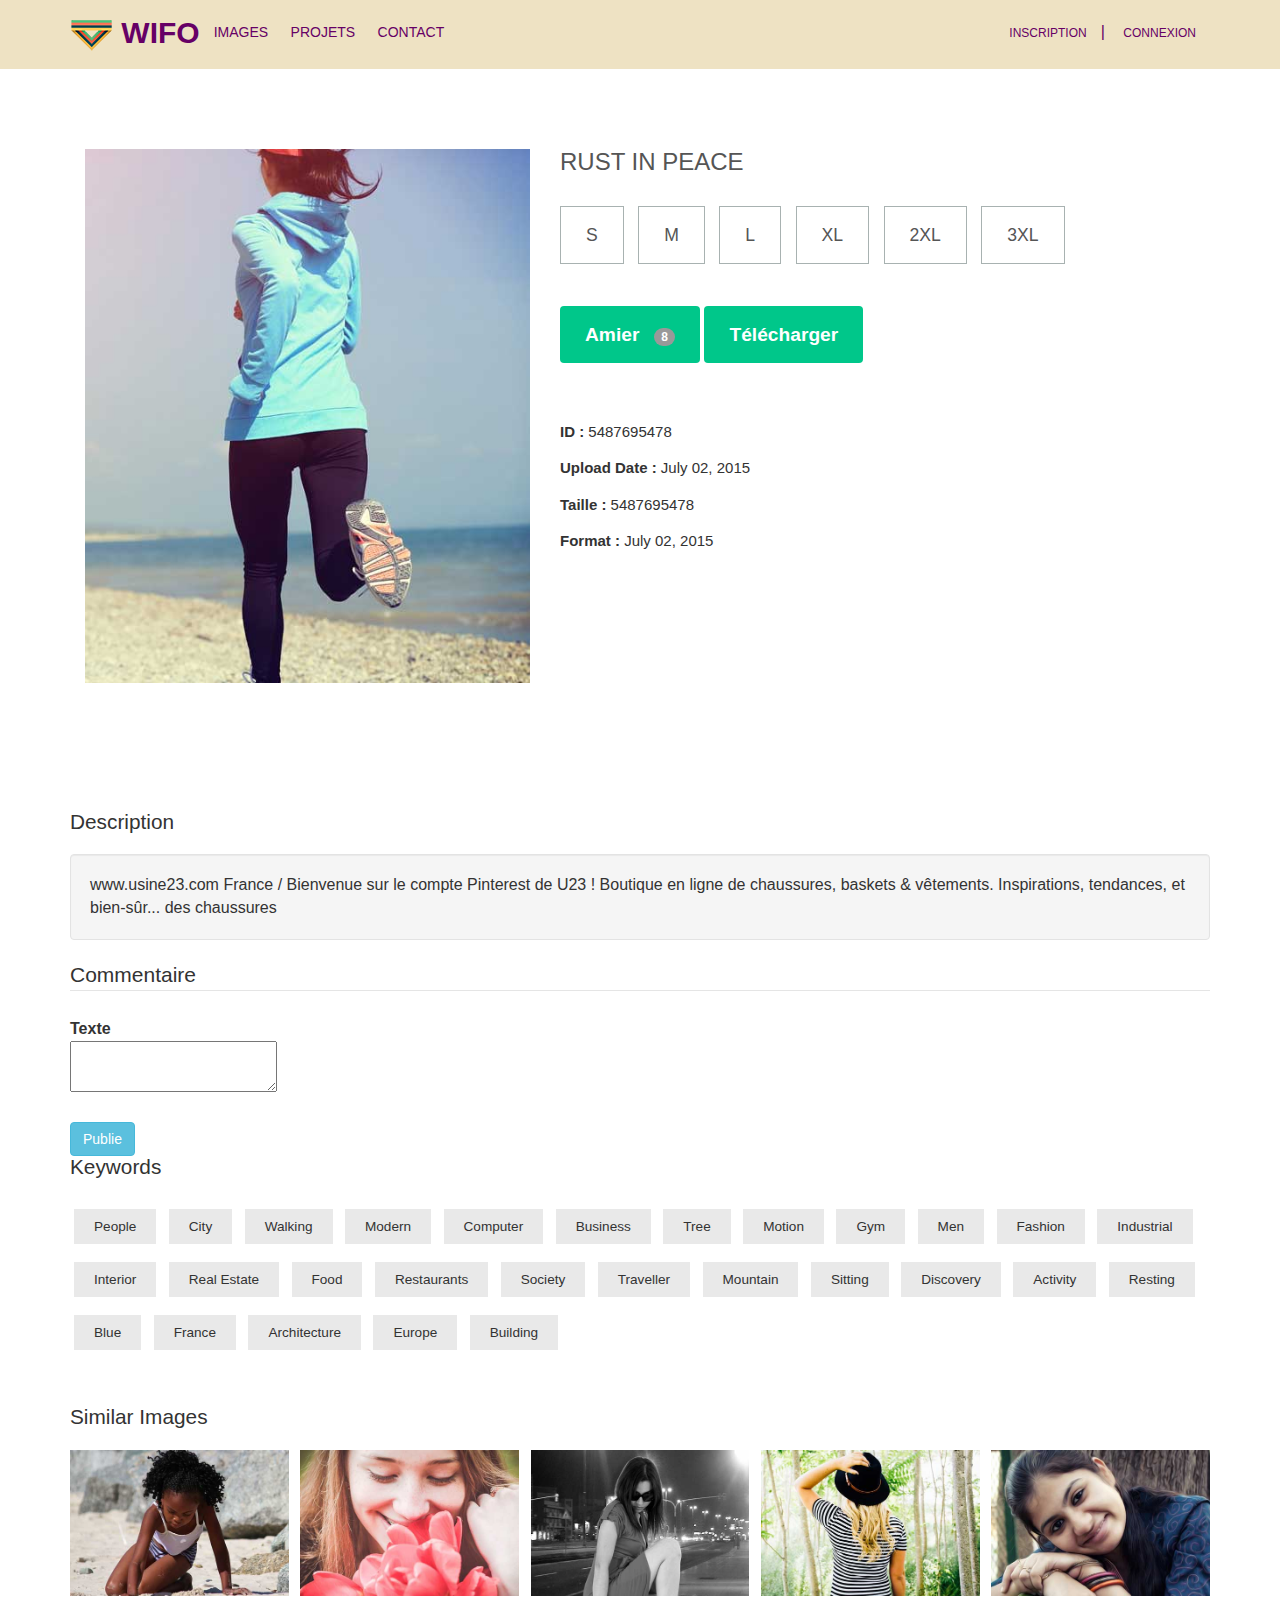
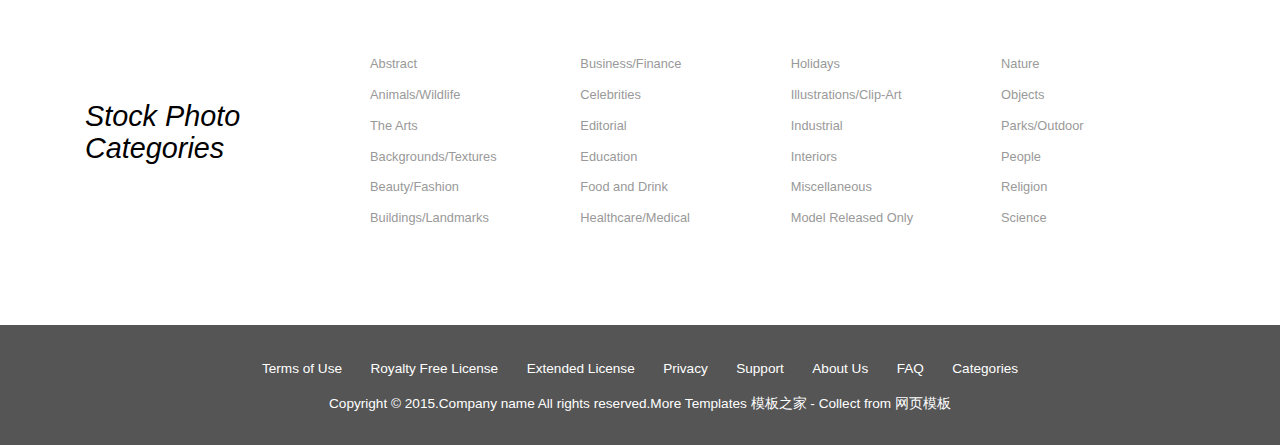
==== single.html @ 5ae01d7c "www" ====
<!DOCTYPE HTML>
<html>
<head>
<title>Single</title>
<meta name="viewport" content="width=device-width, initial-scale=1">
<meta http-equiv="Content-Type" content="text/html; charset=utf-8" />
<meta name="keywords" content="Photo-Hub Responsive web template, Bootstrap Web Templates, Flat Web Templates, Andriod Compatible web template,
Smartphone Compatible web template, free webdesigns for Nokia, Samsung, LG, SonyErricsson, Motorola web design" />
<script type="application/x-javascript"> addEventListener("load", function() { setTimeout(hideURLbar, 0); }, false); function hideURLbar(){ window.scrollTo(0,1); } </script>
<link href="css/bootstrap.css" rel='stylesheet' type='text/css' />
<!-- jQuery (necessary for Bootstrap's JavaScript plugins) -->
<!-- Custom Theme files -->
<link href="css/style.css" rel='stylesheet' type='text/css' />
<!-- Custom Theme files -->
<!--webfont-->

<script type="text/javascript" src="js/jquery-1.11.1.min.js"></script>
<script src="js/menu_jquery.js"></script>
</head>
<body>
	<div class="header">
			<div class="container">
				 <div class="logo">
			<h1><img src="images/logo-01.png"/><a href="index.html">	WIFO</a></h1>
		 </div>

		 <div class="top_left">
			 <ul>
			<li><a href="register.html">Images</a></li>
						<li><a href="register.html">Projets</a></li>
									<li><a href="register.html">Contact</a></li>
		 </div>
		 <div class="top_right">
			 <ul>
			<li><a href="register.html">Inscription</a></li>|
			<li class="login" >
				 <div id="loginContainer"><a href="#" id="loginButton"><span>Connexion</span></a>
						<div id="loginBox">
							<form id="loginForm">
											<fieldset id="body">
												<fieldset>
																<label for="email">Email Address</label>
																<input type="text" name="email" id="email">
													</fieldset>
													<fieldset>
																	<label for="password">Password</label>
																	<input type="password" name="password" id="password">
													 </fieldset>
													<input type="submit" id="login" value="Sign in">
												<label for="checkbox"><input type="checkbox" id="checkbox"> <i>Remember me</i></label>
										</fieldset>
											 <span><a href="#">Forgot your password?</a></span>
							 </form>
								</div>
						</div>
				</li>
			 </ul>
			 </div>
		 <div class="clearfix"></div>
		</div>
	</div>
	<div class="single">
		<div class="container">
		   <div class="single_box1">
			 <div class="col-sm-5 single_left">
				<img src="images/single.jpg" class="img-responsive" alt=""/>
			 </div>
			 <div class="col-sm-7 col_6">
				<ul class="size">
					<h3>rust in peace</h3>

					<li><a href="#">S</a></li>
					<li><a href="#">M</a></li>
					<li><a href="#">L</a></li>
					<li><a href="#">XL</a></li>
					<li><a href="#">2XL</a></li>
					<li><a href="#">3XL</a></li>
				</ul>
				<a class="btn_3" href="price.html">Amier &ensp;<span class="badge badge-info">8</span></a>
				<a class="btn_3" href="price.html">Télécharger</a>
				<p class="movie_option"><strong>ID : </strong>5487695478</p>
				<p class="movie_option"><strong>Upload Date : </strong>July 02, 2015</p>
				<p class="movie_option"><strong>Taille : </strong>5487695478</p>
				<p class="movie_option"><strong>Format : </strong>July 02, 2015</p>
			</div>
			<div class="clearfix"> </div>
		  </div>
			<div class="tags">
				<h4 class="tag_head">Description</h4>
<div class="well">
				<div class="clearfix"> www.usine23.com France / Bienvenue sur le compte Pinterest de U23 ! Boutique en ligne de chaussures, baskets & vêtements. Inspirations, tendances, et bien-sûr... des chaussures </div>
			 </ul>
		 </div>
			</div>



			<form class="form-horizontal">
	     <fieldset>
	       <div id="legend" class="">
	         <legend class="">Commentaire</legend>
	       </div>
	     <div class="control-group">

	           <!-- Textarea -->
	           <label class="control-label">Texte</label>
	           <div class="controls">
	             <div class="textarea">
	                   <textarea type="" class=""> </textarea>
	             </div>
	           </div>
	         </div>
	     <div class="control-group">
	           <label class="control-label"></label>

	           <!-- Button -->
	           <div class="controls">
	             <button class="btn btn-info">Publie</button>
	           </div>
	         </div>

	     </fieldset>
	   </form>






		   <h4 class="tag_head">Keywords</h4>
	         <ul class="tags_links">
				<li><a href="#">People</a></li>
				<li><a href="#">City</a></li>
				<li><a href="#">Walking</a></li>
				<li><a href="#">Modern</a></li>
				<li><a href="#">Computer</a></li>
				<li><a href="#">Business</a></li>
				<li><a href="#">Tree</a></li>
				<li><a href="#">Motion</a></li>
				<li><a href="#">Gym</a></li>
				<li><a href="#">Men</a></li>
				<li><a href="#">Fashion</a></li>
				<li><a href="#">Industrial</a></li>
				<li><a href="#">Interior</a></li>
				<li><a href="#">Real Estate</a></li>
				<li><a href="#">Food</a></li>
		        <li><a href="#">Restaurants</a></li>
				<li><a href="#">Society</a></li>
				<li><a href="#">Traveller</a></li>
				<li><a href="#">Mountain</a></li>
				<li><a href="#">Sitting</a></li>
				<li><a href="#">Discovery</a></li>
				<li><a href="#">Activity</a></li>
				<li><a href="#">Resting</a></li>
				<li><a href="#">Blue</a></li>
				<li><a href="#">France</a></li>
				<li><a href="#">Architecture</a></li>
				<li><a href="#">Europe</a></li>
				<li><a href="#">Building</a></li>
			 </ul>
			<div class="tags">
	    	<h4 class="tag_head">Similar Images</h4>
	         <ul class="tags_images">
				<li><a href="#"><img src="images/pic40.jpg" class="img-responsive" alt=""/></a></li>
				<li><a href="#"><img src="images/pic41.jpg" class="img-responsive" alt=""/></a></li>
				<li><a href="#"><img src="images/pic42.jpg" class="img-responsive" alt=""/></a></li>
				<li><a href="#"><img src="images/pic43.jpg" class="img-responsive" alt=""/></a></li>
				<li class="last"><a href="#"><img src="images/pic39.jpg" class="img-responsive" alt=""/></a></li>
				<div class="clearfix"> </div>
			 </ul>
			</div>
	    </div>
	</div>
	<div class="grid_2">
		<div class="container">
			<div class="col-md-3 col_2">
				<h3>Stock Photo<br>Categories</h3>
			</div>
			<div class="col-md-9 col_5">
				<div class="col_1_of_5 span_1_of_5">
					<ul class="list1">
					    <li><a href="stock.html">Abstract</a></li>
			            <li><a href="stock.html">Animals/Wildlife</a></li>
			            <li><a href="stock.html">The Arts</a></li>
			            <li><a href="stock.html">Backgrounds/Textures</a></li>
			            <li><a href="stock.html">Beauty/Fashion</a></li>
			            <li><a href="stock.html">Buildings/Landmarks</a></li>
		            </ul>
				</div>
				<div class="col_1_of_5 span_1_of_5">
					<ul class="list1">
					    <li><a href="stock.html">Business/Finance</a></li>
			            <li><a href="stock.html">Celebrities</a></li>
			            <li><a href="stock.html">Editorial</a></li>
			            <li><a href="stock.html">Education</a></li>
			            <li><a href="stock.html">Food and Drink</a></li>
			            <li><a href="stock.html">Healthcare/Medical</a></li>
		            </ul>
				</div>
				<div class="col_1_of_5 span_1_of_5">
					<ul class="list1">
					    <li><a href="stock.html">Holidays</a></li>
			            <li><a href="stock.html">Illustrations/Clip-Art</a></li>
			            <li><a href="stock.html">Industrial</a></li>
			            <li><a href="stock.html">Interiors</a></li>
			            <li><a href="stock.html">Miscellaneous</a></li>
			            <li><a href="stock.html">Model Released Only</a></li>
		            </ul>
				</div>
				<div class="col_1_of_5 span_1_of_5">
					<ul class="list1">
					    <li><a href="stock.html">Nature</a></li>
			            <li><a href="stock.html">Objects</a></li>
			            <li><a href="stock.html">Parks/Outdoor</a></li>
			            <li><a href="stock.html">People</a></li>
			            <li><a href="stock.html">Religion</a></li>
			            <li><a href="stock.html">Science</a></li>
		            </ul>
				</div>
				<div class="clearfix"></div>
			</div>
			<div class="clearfix"> </div>
		</div>
	</div>
	<div class="grid_3">
	  <div class="container">
	  	 <ul id="footer-links">
			<li><a href="#">Terms of Use</a></li>
			<li><a href="#">Royalty Free License</a></li>
			<li><a href="#">Extended License</a></li>
			<li><a href="#">Privacy</a></li>
			<li><a href="support.html">Support</a></li>
			<li><a href="about.html">About Us</a></li>
			<li><a href="faq.html">FAQ</a></li>
			<li><a href="#">Categories</a></li>
         </ul>
         <p>Copyright &copy; 2015.Company name All rights reserved.More Templates <a href="http://www.cssmoban.com/" target="_blank" title="模板之家">模板之家</a> - Collect from <a href="http://www.cssmoban.com/" title="网页模板" target="_blank">网页模板</a></p>
	  </div>
	</div>
</body>
</html>
---- css/style.css ----
h4, h5, h6,
h1, h2, h3 {margin-top: 0;}
ul, ol {margin: 0;}
p {margin: 0;}
html, body{
   font-family: 'Open Sans', sans-serif;
   font-size: 100%;
   background:#fff;
}
body a{
	transition: 0.5s all;
	-webkit-transition: 0.5s all;
	-o-transition: 0.5s all;
	-ms-transition: 0.5s all;
	-moz-transition: 0.5s all;
}
.header{
	background:#EEE2c3;
	padding:1em 0;
}
.logo{
	float: left;
}
.logo a{
	text-decoration:none;
}
.logo h1{
    font-size: 30px;
    font-weight: bold;
    text-transform: uppercase;
    margin-bottom: 0;
    font-family: 'Quicksand', sans-serif;
}
.logo h1 a{
	color:#660066;
}

.top_left{
	float:left;;
	color: #660066;
	margin-top:5px;
}
.top_left ul{
	padding:0;
	list-style:none;
}
.top_left ul li{
	display: inline-block;
	margin-left: 10px;
}
.top_left ul li:last-child{
	margin-right: 0;
}
.top_left ul li a{
	text-align:center;
	padding: 0px 4px;
	text-transform:uppercase;
	font-size:14px;
	display:block;
	color:#660066;
	-webkit-transition: all 0.3s ease-in-out;
	-moz-transition: all 0.3s ease-in-out;
	-o-transition: all 0.3s ease-in-out;
	transition: all 0.3s ease-in-out;
}
.top_left ul li a:hover{
	color:#ffcc33;
	text-decoration: none;
}

.top_right{
	float:right;
	color: #660066;
	margin-top:5px;
}
.top_right ul{
	padding:0;
	list-style:none;
}
.top_right ul li{
	display: inline-block;
	margin-right: 10px;
}
.top_right ul li:last-child{
	margin-right: 0;
}
.top_right ul li a{
	text-align:center;
	padding: 0px 4px;
	text-transform:uppercase;
	font-size:12px;
	display:block;
	color:#660066;
	-webkit-transition: all 0.3s ease-in-out;
	-moz-transition: all 0.3s ease-in-out;
	-o-transition: all 0.3s ease-in-out;
	transition: all 0.3s ease-in-out;
}
.top_right ul li a:hover{
	color:#ffcc33;
	text-decoration: none;
}
.copyrights{
	text-indent:-9999px;
	height:0;
	line-height:0;
	font-size:0;
	overflow:hidden;
}
/********** Login *************/
#loginContainer {
    position:relative;
}
#loginContainer a span{
  display:block;
  padding:4px 10px;
}
/* Login Button */
#loginButton {
    display:inline-block;
    position:relative;
    z-index:30;
    cursor:pointer;
}
/* Login Box */
#loginBox {
    position:absolute;
	top: 44px;
	right: 0px;
    display:none;
    z-index:29;
}
#loginForm:after {
	content: '';
	position: absolute;
	right: 25px;
	top: -10px;
	border-left:10px solid rgba(0, 0, 0, 0);
	border-right:10px solid rgba(0, 0, 0, 0);
	border-bottom: 10px solid #f0f0f0;
}
/* Login Form */
#loginForm {
   width: 300px;
	background: #fff;
	border: 1px solid #d6d6d6;
}
#loginForm fieldset {
    margin:0 0 15px 0;
    display:block;
    border:0;
    padding:0;
}
fieldset#body {
    border-radius:3px;
    -webkit-border-radius:3px;
    -moz-border-radius:3px;
    -o-border-radius:3px;
    padding:15px 15px;
    margin:0;
}
#loginForm #checkbox {
    width:auto;
    margin:3px 6px 0 0;
    float:left;
    padding:0;
    border:0;
    *margin:-3px 9px 0 0; /* IE7 Fix */
}
#body label {
    color:#000;
    margin:10px 0 0 0;
    display:block;
    float:left;
    font-size: 12px;
  font-weight: 300;
}
#loginForm #body fieldset label{
    display:block;
    float:none;
    margin:0 0 6px 0;
}
#body label i{
	color:#000;
	font-size:1em;
	font-style:normal;
}
/* Default Input */
#loginForm input {
    width:92%;
    border:1px solid #DADADA;
	color: #222;
	background:#FFF;
    padding:6px;
	font-size: 0.8125em;
    -webkit-apperance:none;
    font-family: 'Open Sans', sans-serif;
}
/* Sign In Button */
#loginForm #login {
	font-family: 'Open Sans', sans-serif;
	width: auto;
	float: left;
	background:#660066;
	color:#fff;
	font-size: 0.8725em;
	padding: 8px 20px;
	border: none;
	margin: 0 12px 0 0;
	cursor: pointer;
	transition: all .5s;
	-webkit-transition: all .5s;
	-moz-transition: all .5s;
	-o-transition: all .5s;
}
#loginForm #login:hover {
	background:#555;
}
/* Forgot your password */
#loginForm span{
    display:block;
    padding:0px 0px 15px 0px;
}
#loginForm span a{
	color:#000;
	font-size:12px;
    font-weight:500;
    background: none;
	border: none;
	box-shadow: none;
}
#loginForm span a:hover{
	text-decoration:underline;
}
input:focus {
    outline:none;
}
.banner{
	background:url(../images/2.jpg)no-repeat center top;
	background-size:cover;
	-webkit-background-size:cover;
	-moz-background-size:cover;
	-o-background-size:cover;
	min-height:600px;
}
.span_1_of_1 {
  padding: 10em 0 0 0;
}
.span_1_of_1 h2 {
  color: #FFF;
  font-size: 2.7em;
  margin-bottom: 2%;
  font-weight:100;
  text-align: center;
  line-height: 1.5em;
  text-transform: uppercase;
}
.search{
	border:5px solid rgba(34, 37, 40, 0.46);
	width:45.02%;
	margin:0 auto;
}
.nav1 {
	background:#555;
    height:50px;
    padding: 0;
}
.nav1 li {
	float: left;
	list-style-type: none;
	position: relative;
}
.nav1 li a {
	font-size: 16px;
	color: white;
	display: block;
	line-height:50px;
	padding: 0 28px;
	text-decoration: none;
	border-left: 1px solid #2e2e2e;
}
.nav1 li a:hover {
	background-color: #2e2e2e;
}
#settings a {
	padding: 18px;
	height: 24px;
	font-size: 10px;
	line-height: 24px;
}
#search_text{
	width: 297px;
	padding: 15px 0 15px 20px;
	font-size: 16px;
    border: 0 none;
	height: 50px;
	margin-right: 0;
	color: white;
	outline: none;
	background:#eee2c3;
	float: left;
	box-sizing: border-box;
	transition: all 0.15s;
	border-radius: 0px;
	-webkit-border-radius: 0px;
	-moz-border-radius: 0px;
	-o-border-radius: 0px;
}
::-webkit-input-placeholder { /* WebKit browsers */
	color: white;
}
:-moz-placeholder { /* Mozilla Firefox 4 to 18 */
	color: white;
}
::-moz-placeholder { /* Mozilla Firefox 19+ */
	color: white;
}
:-ms-input-placeholder { /* Internet Explorer 10+ */
	color: white;
}
#search_text:focus {
	background: rgb(64, 151, 119);
}
#search_button {
	border: 0 none;
	background:#eee2c3 url(../images/search.png) center no-repeat;
	width: 60px;
	float: left;
	padding: 0;
	text-align: center;
	height: 50px;
	cursor: pointer;
	outline:none;
	border-radius: 0px;
	-webkit-border-radius: 0px;
	-moz-border-radius: 0px;
	-o-border-radius: 0px;
}
#options a{
	border-left: 0 none;
}
#options>a {
	background-image: url(../images/triangle.png);
	background-position: 85% center;
	background-repeat: no-repeat;
	padding-right: 42px;
}
.subnav {
	visibility: hidden;
	position: absolute;
	top: 110%;
	right: 0;
	width: 200px;
	height: auto;
	opacity: 0;
	transition: all 0.1s;
	background: #232323;
	padding:0;
	margin:0;
}
.subnav li {
	float: none;
}
.subnav li a {
  border-bottom: 1px solid #2e2e2e;
  font-size: 12px;
  line-height: 35px;
}
#options:hover .subnav {
	visibility: visible;
	top: 100%;
	opacity: 1;
}
.grid_1{
	width:95%;
	margin:0 auto;
}
.col_1{
	padding:5px;
}
.col_1 h4{
  font-size: 2em;
  text-align: center;
  font-style: italic;
  padding:1.5em 0 0 0;
  font-weight:100;
}
.grid_1{
	padding:5em 0;
}
.grid_1 h3{
	color:#000;
	font-weight:100;
	font-size:2em;
	text-align:center;
	margin-bottom:1em;
}
.col_1_of_5:first-child {
  margin-left: 0;
}
.col_1_of_5 {
  display: block;
  float: left;
  margin: 1% 0 1% 3.6%;
}
.span_1_of_5 {
  width:21.9%;
}
ul.list1{
  padding:0;
  margin:0;
  list-style:none;
}
ul.list1 li {
  margin: 0 0 8px 0;
}
ul.list1 li a {
  font-size: 0.8em;
  color: #999;
}
ul.list1 li a:hover{
	text-decoration:none;
	color:#00C78A;
}
.col_2 h3{
  font-size: 1.8em;
  color: #000;
  font-style: italic;
  font-weight: 100;
  padding: 2em 0 0 0;
}
.grid_2 {
  padding-bottom: 5em;
}
.grid_3{
	background:#555;
	padding:2em 0;
	text-align:center;
}
.grid_3 p{
	color:#fff;
	font-size: 0.85em;
	margin:1em 0 0 0;
}
.grid_3 p a{
	color:#fff;
}
ul#footer-links{
	padding:0;
	margin:0;
	list-style:none;
}
ul#footer-links li{
   display:inline-block;
}
ul#footer-links li a{
	color:#fff;
	font-size:0.85em;
	margin: 0 12px;
}
ul#footer-links li a:hover{
	text-decoration:none;
	color:#00C78A;
}
/******** SAP ************/
.sap_tabs{
   padding:30px 15px;
}
.tab_box{
	background:#fd926d;
	padding: 2em;
}
.top1{
	margin-top: 2%;
}
.resp-tabs-list {
	width: 35%;
	list-style: none;
	padding:2em 0;
	margin: 0 auto;
}
.resp-tab-item:first-child{
	border-left:none;
}
.resp-tab-item{
	color:#000;
	font-size:0.85em;
	cursor: pointer;
	display: inline-block;
	margin: 0;
	text-align: center;
	list-style: none;
	float: left;
	width:24.3333%;
	outline: none;
	-webkit-transition: all 0.3s ease-out;
	-moz-transition: all 0.3s ease-out;
	-ms-transition: all 0.3s ease-out;
	-o-transition: all 0.3s ease-out;
	transition: all 0.3s ease-out;
	text-transform: uppercase;
	font-weight: 700;
	padding: 5px 10px;
}
.resp-tab-item:hover {
	text-shadow: none;
}
.resp-tab-active{
    text-shadow: none;
	color:#fff;
	background:#00C78A;
}
.resp-tabs-container {
	padding: 0px;
	background-color: #fff;
	clear: left;
}
h2.resp-accordion {
	cursor: pointer;
	padding: 5px;
	display: none;
}
.resp-tab-content {
	display: none;
}
.resp-content-active, .resp-accordion-active {
   display: block;
}
@media only screen and (max-width:480px) {
	.sap_tabs{
		padding-top:0;
	}
	.resp-tabs-container{
		padding:0px;
	}
ul.resp-tabs-list {
  	display: none;
}
h2.resp-accordion {
  display: block;
  font-size: 0.85em;
  text-transform: uppercase;
  padding: 5px;
}
.resp-vtabs .resp-tab-content {
  	border: 1px solid #C1C1C1;
}
.resp-vtabs .resp-tabs-container {
	border: none;
	float: none;
	width: 100%;
	min-height: initial;
	clear: none;
}
.resp-accordion-closed {
	display: none !important;
}
}
ul.tab_img{
	padding:0;
	list-style:none;
	position: relative;
    padding:1em 0;
}
ul.tab_img li {
	float: left;
	width: 15%;
	margin: 0 2% 2% 0;
}
ul.tab_img li a:hover{
	text-decoration:none;
}
ul.tab_img li.last{
	margin-right:0;
}
.tab_desc{
  padding: 20px 10px;
  list-style: none;
  border: 1px solid #f0f0f0;
}
.tab_desc p, .tab_desc1 p{
  font-size: 0.8125em;
  color: #000;
  margin-bottom: 10px;
  font-weight:600;
  line-height: 1.5em;
}
.tab_desc h4, .tab_desc1 h4{
  font-size: 0.8125em;
  color: #000;
  font-weight: 300;
  margin-bottom: 0;
}
/* radios and checkboxes */
/* start categories */
.stock_left{
	padding:0;
}
.col.col-4 {
  padding: 0 0px 0 20px;
}
.w_sidebar{
   background-color: #f0f0f0;
   padding: 1em 0 2em;
}
.w_nav2{
   padding: 10px 0px 0 20px;
}
.w_nav2 li{
	line-height: 1.5em;
	display: inline-block;
}
.w_nav2 li a{
	display: block;
	padding: 14px;
}
.w_nav2 li a.color1{
	background:	#0AA5E2;
}
.w_nav2 li a.color2{
	background:	#40E0D0;
}
.w_nav2 li a.color3{
	background:	#B03060;
}
.w_nav2 li a.color4{
	background:	#000080;
}
.w_nav2 li a.color5{
	background:	#E60D41;
}
.w_nav2 li a.color6{
	background:	#45BF55;
}
.w_nav2 li a.color7{
	background:	#FF7F00;
}
.w_nav2 li a.color8{
	background:	#8B4513;
}
.w_nav2 li a.color9{
	background:	#FFD700;
}
.w_nav2 li a.color10{
	background:	#9FA8AB;
}
.w_nav2 li a.color11{
	background:	#C0C0C0;
}
.w_nav2 li a.color12{
	background:	#0AA5E2;
}
.w_nav2 li a.color13{
	background:	#FFCBDB;
}
.w_nav2 li a.color14{
	background:	#B87333;
}
.w_nav2 li a.color15{
	background:	#BFB540;
}
.sky-form .label {
	display: block;
	margin-bottom: 6px;
	line-height: 19px;
}
.sky-form.col.col-4 ul {
	padding: 0;
	list-style: none;
}
.sky-form h4{
  margin-top: 10px;
  padding: 20px 20px 10px;
  color: #000;
  text-transform: uppercase;
  margin-bottom: 0;
  font-size: 15px;
}
.sky-form section {
	margin-bottom: 20px;
}
.sky-form .label {
	display: block;
	margin-bottom: 6px;
	line-height: 19px;
}
.sky-form .label.col {
	margin: 0;
	padding-top: 10px;
}
.sky-form .input,
.sky-form .select,
.sky-form .textarea,
.sky-form .radio,
.sky-form .checkbox,
.sky-form .toggle,
.sky-form .button {
	position: relative;
	display: block;
}
/* selects */
.sky-form .select i {
	position: absolute;
	top: 14px;
	right: 14px;
	width: 1px;
	height: 11px;
	background: #fff;
	box-shadow: 0 0 0 12px #fff;
}
.sky-form .select i:after,
.sky-form .select i:before {
	content: '';
	position: absolute;
	right: 0;
	border-right: 4px solid transparent;
	border-left: 4px solid transparent;
}
.sky-form .select i:after {
	bottom: 0;
	border-top: 4px solid #404040;
}
.sky-form .select i:before {
	top: 0;
	border-bottom: 4px solid #404040;
}
.sky-form .select-multiple select {
	height: auto;
}
/* radios and checkboxes */
.sky-form .radio,.sky-form .checkbox {
	outline:none;
	border:none;
	margin-bottom: 4px;
	padding-left: 27px;
	font-size: 13px;
	line-height: 27px;
	color: #555555;
	cursor: pointer;
	text-transform: capitalize;
	font-weight: normal;
	margin-top: 0;
}
.sky-form .radio{
	text-transform: none;
}
.sky-form .radio:last-child,
.sky-form .checkbox:last-child {
	margin-bottom: 0;
}
.sky-form .radio input,
.sky-form .checkbox input {
	position: absolute;
	left: -9999px;
}
.sky-form .radio i,
.sky-form .checkbox i {
	position: absolute;
	top: 5px;
	left: 0;
	display: block;
	width: 17px;
	height: 17px;
	outline: none;
	border-width: 2px;
	border-style: solid;
	background: #fff;
}
.sky-form .radio i {
	border-radius: 50%;
}
.sky-form .radio input + i:after,
.sky-form .checkbox input + i:after {
	position: absolute;
	opacity: 0;
	transition: opacity 0.1s;
	-o-transition: opacity 0.1s;
	-ms-transition: opacity 0.1s;
	-moz-transition: opacity 0.1s;
	-webkit-transition: opacity 0.1s;
}
.sky-form .radio input + i:after {
	content: '';
	top: 4px;
	left: 4px;
	width: 5px;
	height: 5px;
	border-radius: 50%;
}
.sky-form .checkbox input + i:after {
	content: '';
	top: 3px;
	left: 2px;
	width: 10px;
	height: 7px;
	background: url(../images/tick.png) no-repeat;
	text-align: center;
}
.sky-form .radio input:checked + i:after,
.sky-form .checkbox input:checked + i:after {
	opacity: 1;
}
.sky-form .inline-group {
	margin: 0 -30px -4px 0;
}
.sky-form .inline-group:after {
	content: '';
	display: table;
	clear: both;
}
.sky-form .inline-group .radio,
.sky-form .inline-group .checkbox {
	float: left;
	margin-right: 30px;
}
.sky-form .inline-group .radio:last-child,
.sky-form .inline-group .checkbox:last-child {
	margin-bottom: 4px;
}
/* icons */
.sky-form [class^="icon-"] {
  font-family: FontAwesome;
  font-style: normal;
  font-weight: normal;
  -webkit-font-smoothing: antialiased;
}
/* normal state */
.sky-form .input input,
.sky-form .select select,
.sky-form .textarea textarea,
.sky-form .radio i,
.sky-form .checkbox i,
.sky-form .toggle i,
.sky-form .icon-append,
.sky-form .icon-prepend {
	border-color: #e5e5e5;
	transition: border-color 0.3s;
	-o-transition: border-color 0.3s;
	-ms-transition: border-color 0.3s;
	-moz-transition: border-color 0.3s;
	-webkit-transition: border-color 0.3s;
}
.sky-form .toggle i:before {
	background-color: #2da5da;
}
/* hover state */
.sky-form .input:hover input,
.sky-form .select:hover select,
.sky-form .textarea:hover textarea,
.sky-form .radio:hover i,
.sky-form .checkbox:hover i,
.sky-form .toggle:hover i {
	border-color:#00C78A;
}
.sky-form .button:hover {
	opacity: 1;
}
/* focus state */
.sky-form .input input:focus,
.sky-form .select select:focus,
.sky-form .textarea textarea:focus,
.sky-form .radio input:focus + i,
.sky-form .checkbox input:focus + i,
.sky-form .toggle input:focus + i {
	border-color: #2da5da;
}
/* checked state */
.sky-form .radio input + i:after {
	background-color: #2da5da;
}
.sky-form .checkbox input + i:after {
	color: #2da5da;
}
.sky-form .radio input:checked + i,
.sky-form .checkbox input:checked + i,
.sky-form .toggle input:checked + i {
	border-color:#00C78A;
}
/* error state */
.sky-form .state-error input,
.sky-form .state-error select,
.sky-form .state-error textarea,
.sky-form .radio.state-error i,
.sky-form .checkbox.state-error i,
.sky-form .toggle.state-error i {
	background: #fff0f0;
}
/* success state */
.sky-form .state-success input,
.sky-form .state-success select,
.sky-form .state-success textarea,
.sky-form .radio.state-success i,
.sky-form .checkbox.state-success i,
.sky-form .toggle.state-success i {
	background: #f0fff0;
}
/* disabled state */
.sky-form .input.state-disabled input,
.sky-form .select.state-disabled,
.sky-form .textarea.state-disabled,
.sky-form .radio.state-disabled,
.sky-form .checkbox.state-disabled,
.sky-form .toggle.state-disabled,
.sky-form .button.state-disabled {
	cursor: default;
	opacity: 0.5;
}
.sky-form .input.state-disabled:hover input,
.sky-form .select.state-disabled:hover select,
.sky-form .textarea.state-disabled:hover textarea,
.sky-form .radio.state-disabled:hover i,
.sky-form .checkbox.state-disabled:hover i,
.sky-form .toggle.state-disabled:hover i {
	border-color: #e5e5e5;
}
 /*-- single --*/
.single_box1 {
  padding:5em 0;
}
ul.size {
  padding: 0;
  list-style: none;
  margin:0;
}
ul.size h3 {
  color: #555;
  font-size:1.5em;
  text-transform: uppercase;
  margin-bottom: 2em;
}
ul.size li {
  display: inline-block;
  margin: 0 10px 0 0;
}
ul.size li a {
  color: #555;
  font-size: 1.1em;
  border: 1px solid #a8b2b1;
  padding:18px 25px;
}
ul.size li a:hover{
  text-decoration:none;
  border:1px solid #00C78A;
}
.btn_3{
  cursor: pointer;
  border: none;
  outline: none;
  display: inline-block;
  font-size:1.2em;
  padding: 15px 25px;
  background:#00C78A;
  color: #FFF;
  font-weight:700;
  -webkit-transition: all 0.3s ease-in-out;
  -moz-transition: all 0.3s ease-in-out;
  -o-transition: all 0.3s ease-in-out;
  transition: all 0.3s ease-in-out;
  margin:3em 0;
  border-radius:4px;
  -webkit-border-radius:4px;
  -moz-border-radius:4px;
  -o-border-radius:4px;
}
.btn_3:hover{
	background:#555;
	text-decoration:none;
	color:#fff;
}
p.movie_option {
  font-size: 15px;
  margin-bottom: 15px;
}
p.movie_option a {
  color: #555;
}
h4.tag_head {
  color: #333;
  font-weight: 400;
  font-size: 1.3em;
  margin-bottom: 1em;
}
ul.tags_links, ul.tags_images{
  padding: 0;
  list-style: none;
  margin:0;
}
ul.tags_links li {
   display: inline-block;
   margin: 15px 4px;
}
ul.tags_links li a {
  color: #333;
  font-size: 0.85em;
  background: #e9e9e9;
  padding: 10px 20px;
}
ul.tags_links li a:hover{
	text-decoration:none;
    background:#E0E0E0;
}
ul.tags_images li {
  float: left;
  width: 19.2%;
  margin-right: 1%;
}
ul.tags_images li.last{
	margin-right:0;
}
.tags {
  margin: 3em 0 0 0;
}
ul.tags_images {
  margin-bottom: 3em;
}
/*--register--*/
.register{
	padding:5em 0;
}
.register-top-grid h1, .register-bottom-grid h4 {
	color: #000;
    font-size: 1.1em;
    margin-bottom: 1em;
    font-weight: 500;
}
.register-top-grid div, .register-bottom-grid div {
	width: 48%;
	float: left;
	margin: 10px 0;
}
.register-top-grid span, .register-bottom-grid span {
	color:#555;
	font-size: 0.8125em;
	padding-bottom: 0.2em;
	display: block;
}
.register-top-grid input[type="text"], .register-bottom-grid input[type="text"] {
	border: 1px solid #EEE;
	outline-color:#FF5B36;
	width: 96%;
	font-size:0.8125em;
	padding:10px;
}
.checkbox {
	margin-bottom: 4px;
	padding-left: 27px;
	font-size: 1.1em;
	line-height: 27px;
	cursor: pointer;
}
.checkbox {
	position: relative;
	font-size: 0.85em;
	color:#555;
}
.checkbox:last-child {
	margin-bottom: 0;
}
.news-letter {
	color: #555;
	font-weight:600;
	font-size: 0.85em;
	margin-bottom: 1em;
	display: block;
	text-transform: uppercase;
	transition: 0.5s all;
	-webkit-transition: 0.5s all;
	-moz-transition: 0.5s all;
	-o-transition: 0.5s all;
	clear: both;
}
.checkbox i {
	position: absolute;
	bottom: 5px;
	left: 0;
	display: block;
	width:20px;
	height:20px;
	outline: none;
	border: 2px solid #E5E5E5;
}
.checkbox input + i:after {
	content: '';
	background: url("../images/tick.png") no-repeat 4px 6px;
	top: -1px;
	left: -1px;
	width: 15px;
	height: 15px;
	font: normal 12px/16px FontAwesome;
	text-align: center;
}
.checkbox input + i:after {
	position: absolute;
	opacity: 0;
	transition: opacity 0.1s;
	-o-transition: opacity 0.1s;
	-ms-transition: opacity 0.1s;
	-moz-transition: opacity 0.1s;
	-webkit-transition: opacity 0.1s;
}
.checkbox input {
	position: absolute;
	left: -9999px;
}
.checkbox input:checked + i:after {
	opacity: 1;
}
.news-letter:hover {
	color:#00BFF0;
}
.register-but{
	margin-top:1em;
}
.register-but form input[type="submit"] {
	background:#00C78A;
	color: #FFF;
	font-size:1em;
	padding: 0.8em 2em;
	transition: 0.5s all;
	-webkit-transition: 0.5s all;
	-moz-transition: 0.5s all;
	-o-transition: 0.5s all;
	display: inline-block;
	text-transform: uppercase;
	border:none;
	outline:none;
	font-weight:500;
	border-radius:2px;
	-webkit-border-radius:2px;
	-moz-border-radius:2px;
	-o-border-radius:2px;
	-ms-border-radius:2px;
}
.register-but form input[type="submit"]:hover{
	background:#555;
}
.register-bottom-grid {
	margin-top:3em;
}
/* -- about --*/
.col_3 p{
  font-size: 0.8em;
  color: #999;
  line-height: 1.8em;
  margin-bottom: 10px;
}
.col_3 h2{
  color: #000;
  font-weight: 100;
  font-size: 2em;
  text-align: center;
  margin-bottom: 1em;
}
.about_box{
  margin-bottom:2em;
}
p.m_1{
  font-size: 0.8em;
  color: #999;
  line-height: 1.8em;
  padding:0 15px;
  margin: 2em 0 0 0;
}
/*-- support --*/
.map{
	padding:0 15px;
}
.map iframe{
	border:none;
	width:100%;
	height:200px;
}
.section.group {
  margin: 3em 0 0 0;
}
.support_left h3, .support_right h3{
  font-size: 1.3em;
  color: #000;
  font-weight: 300;
  text-transform: uppercase;
}
.contact-to input[type="text"] {
  padding: 10px 10px;
  width:32.5%;
  margin: 10px 0;
  border: 1px solid #E1E2E2;
  color: #999;
  background: #FFF;
  float: left;
  outline: none;
  font-size: 0.85em;
  font-family: 'Open Sans', sans-serif;
}
.text2 textarea {
  width:100%;
  margin: 10px 0;
  border: 1px solid #E1E2E2;
  color: #999;
  outline: none;
  margin-bottom: 25px;
  height: 120px;
  padding: 10px 10px;
  font-size: 0.85em;
}
.support_left input[type="submit"] {
  float: right;
  cursor: pointer;
  -webkit-appearance: none;
  padding: 12px 30px;
  background:#00C78A;
  display: inline-block;
  font-size: 1em;
  text-transform: uppercase;
  color: #FFF;
  -webkit-transition: 0.9s;
  -moz-transition: 0.9s;
  -o-transition: 0.9s;
  transition: 0.9s;
  border: none;
  outline: none;
}
.support_left input[type="submit"]:hover{
	background:#000;
}
.address p {
  color: #999;
  font-size: 0.8125em;
  line-height: 2em;
}
/* -- faq --*/
.register h2{
	font-size:1.6em;
	font-weight:300;
	text-transform:uppercase;
	color:#000;
	margin-bottom:1em;
}
.register h3{
	font-size:1.1em;
	color:#000;
	font-weight:500;
	margin:1em 0 0.5em;
}
.register p{
	font-size:0.8em;
	color:#999;
	line-height:1.8em;
}
/*-- price --*/
.price{
	padding:5em 0;
}
.price h2 {
  color: #000;
  font-size: 2em;
  font-weight:100;
  text-transform: uppercase;
  padding-left: 15px;
  margin-bottom: 1em;
}
.plan-options {
  width: 100%;
  background: #fff;
  text-align: center;
  border: 1px solid #f0f0f0;
}
.plan-options .plan-price {
  background:#00C78A;
  color: #ffffff;
  padding: 20px 10px 25px;
  font-weight: 400;
}
.plan-options .plan-price, .plan-options .plan-details, .plan-options .button {
  padding:15px;
}
ul.plan-details{
	padding:0;
	margin:0;
	list-style:none;
}
.plan-options li {
  padding: 15px 0 15px 20px;
  border-bottom: 1px solid #f2f2f2;
  border-bottom: 1px solid rgba(0, 0, 0, 0.1);
  -webkit-background-clip: padding-box;
  -moz-background-clip: padding-box;
  background-clip: padding-box;
  font-size: 15px;
  background: url(../images/tick.png)no-repeat 0 22px;
  text-align: left;
}
.plan-options .btn {
  margin-bottom: 40px;
}
.btn_4{
  display: inline-block;
  text-align: center;
  vertical-align: middle;
  cursor: pointer;
  line-height: 1.2;
  text-decoration: none;
  -webkit-border-radius: 4px;
  -moz-border-radius: 4px;
  border-radius: 4px;
  background: #555;
  -webkit-box-sizing: border-box;
  -moz-box-sizing: border-box;
  box-sizing: border-box;
  font-size: 14px;
  font-weight: 400;
  padding: 15px 40px;
  color: #ffffff;
  margin: 1em 0 4em;
}
.btn_4:hover{
	background:#00C78A;
	text-decoration:none;
	color:#fff;
}
.plan-options .plan-price strong {
  font-size:40px;
  align-self: baseline;
  line-height: 1;
  font-weight: 500;
}
.plan-options .plan-name {
  font-size:20px;
  margin: 0;
}
/*-- responsive design --*/
@media (max-width:1366px){
.resp-tabs-list {
  width: 41%;
}
}
@media (max-width:1280px){
.resp-tabs-list {
  width: 43%;
}
}
@media (max-width:1024px){
#search_text {
  width: 250px;
}
.nav1 li a {
   padding: 0 15px;
}
#search_text {
  width: 220px;
}
.span_1_of_1 h2 {
  font-size: 2.5em;
}
.banner {
 min-height: 500px;
}
.span_1_of_1 {
  padding: 9em 0 0 0;
}
.grid_1 h3 {
  font-size: 1.7em;
}
.col_1 h4 {
  font-size: 1.5em;
}
.resp-tab-item {
  font-size: 0.8125em;
}
.resp-tabs-list {
  width: 53%;
}
.tab_desc p, .tab_desc1 p {
  font-size: 12px;
}
.contact-to input[type="text"] {
  width: 32.3%;
}
}
@media (max-width:930px){
#options>a {
  padding-right: 32px;
}
#search_text {
  width: 181px;
}
.search {
  width: 52%;
}
.col_1 {
  width: 33.333%;
  float: left;
}
.col_1 h4 {
  padding: 3em 0 0 0;
}
.col_2 h3 {
  padding:0;
}
ul.size li a {
  font-size: 1em;
  padding: 8px 15px;
}
.btn_3{
  font-size: 1em;
  padding: 12px 20px;
}
.col_4{
  text-align:center;
}
.col_4 img{
  display:inline-block;
}
}
@media (max-width:768px){
.span_1_of_1 h2 {
  font-size: 2em;
}
.banner {
  min-height: 420px;
}
.span_1_of_1 {
  padding: 7em 0 0 0;
}
.grid_1 h3 {
  font-size: 1.4em;
}
.col_1 h4 {
  padding: 2.5em 0 0 0;
}
.resp-tabs-list {
  width: 60%;
}
.tab_desc {
  padding: 10px 5px;
}
.register {
  padding: 3em 0;
}
.grid_2 {
  padding-bottom: 3em;
}
.grid_1 {
  padding: 3em 0;
}
.col-md-4.span4 {
  margin-bottom: 1em;
}
}
@media (max-width:736px){
.search {
  width: 55%;
}
#search_text {
  width: 185px;
}
}
@media (max-width:667px){
.nav1 {
  height: 40px;
}
#search_text {
  padding: 15px 0 15px 15px;
  font-size: 15px;
  height: 40px;
}
#search_button {
  width: 40px;
  height: 40px;
}
.nav1 li a {
  padding: 0 10px;
  font-size: 13px;
  line-height: 40px;
}
.subnav li a {
  font-size:11px;
}
#search_text {
  width:174px;
}
.search {
  width: 53%;
}
.span_1_of_1 h2 {
  font-size: 1.5em;
}
.banner {
  min-height: 300px;
}
.span_1_of_1 {
  padding: 5em 0 0 0;
}
.grid_1 h3 {
  font-size: 1.2em;
}
.col_1 h4 {
  font-size: 1.2em;
}
.col_2 h3 {
  font-size: 1.5em;
}
.logo h1 {
  font-size: 25px;
}
.top_right {
  margin-top: 0;
}
.resp-tab-item {
  font-size: 12px;
}
.resp-tabs-list {
  width: 66%;
}
ul.tab_img li {
  width: 31%;
}
.single_left{
  margin-bottom:2em;
}
ul.size h3 {
  margin-bottom: 1em;
}
.single_box1 {
  padding:3em 0;
}
.btn_3{
  margin: 2em 0;
}
ul#footer-links li a {
  font-size: 13px;
  margin: 0 5px;
}
.register-top-grid h1, .register-bottom-grid h4 {
  font-size: 1em;
}
.register-but {
  margin-top: 0;
}
.register-but form input[type="submit"] {
  font-size: 0.85em;
  padding: 0.7em 1.5em;
}
.grid_3 {
  padding: 1em 0;
}
.support_left input[type="submit"] {
  padding: 10px 20px;
  font-size: 0.85em;
}
.contact-to input[type="text"]{
  width: 32.1%;
}
.text2 textarea{
  font-size: 0.8125em;
}
.subnav {
  width: 130px;
}
}
@media (max-width:640px){
.nav1 {
  height: 40px;
}
#search_text {
  padding: 15px 0 15px 15px;
  font-size: 15px;
  height: 40px;
}
#search_button {
  width: 40px;
  height: 40px;
}
.nav1 li a {
  padding: 0 10px;
  font-size: 13px;
  line-height: 40px;
}
.subnav li a {
  font-size:11px;
}
#search_text {
  width: 160px;
}
.search {
  width: 53%;
}
}
@media (max-width:600px){
.search {
  width: 57%;
}
#search_text {
  width: 161px;
}
}
@media (max-width:568px){
.search {
  width: 61%;
}
#search_text {
  width: 164px;
}
}
@media (max-width:480px){
.logo h1 {
  font-size: 22px;
}
.price {
  padding: 3em 0;
}
.plan-options .plan-price strong {
  font-size: 30px;
}
.plan-options .plan-name {
  font-size: 16px;
}
.price h2 {
  font-size: 1.5em;
}
.header {
  padding: 10px 0;
}
.top_right ul li a {
  padding: 0;
}
#loginBox {
  top: 34px;
}
.span_1_of_1 h2 {
  font-size: 1.3em;
}
#search_text {
  width:110px;
}
.search {
  width: 65%;
}
#search_text {
  width: 127px;
}
.grid_1 h3 {
  font-size: 1.1em;
  line-height: 1.5em;
}
.col_1 h4 {
  padding: 1.7em 0 0 0;
}
.span_1_of_5 {
  width: 45.9%;
}
ul.list1 li {
  margin: 0 0 3px 0;
}
.col_1_of_5 {
  margin: 1% 0 1% 0%;
}
.span_1_of_5 {
  width: 50%;
}
.contact-to input[type="text"] {
  width: 100%;
}
.contact-to input[type="text"] {
  margin-left:0 !important;
}
.register h2 {
  font-size: 1.1em;
  margin-bottom: 0.5em;
}
.register h3 {
  font-size: 0.95em;
}
}
@media (max-width:414px){
.nav1 {
  height: 30px;
}
#search_text {
  padding: 15px 0 15px 10px;
  font-size: 14px;
  height: 30px;
}
#search_button {
  width: 35px;
  height: 30px;
}
.search {
  border: 3px solid rgba(70, 70, 70, 0.46);
}
#options>a {
  padding-right: 25px;
}
.nav1 li a {
  padding: 0 7px;
  font-size: 13px;
  line-height: 31px;
}
#search_text {
  width: 84px;
}
.search {
  width: 70%;
}
#search_text {
  width: 101px;
}
.banner {
  min-height: 250px;
}
.span_1_of_1 {
  padding: 4em 0 0 0;
}
.col_1 h4 {
  padding: 1.3em 0 0 0;
}
.col_1 {
  padding: 2px;
}
.col_2, .col_5{
  padding: 0;
}
.col_2 h3 {
  font-size: 1.3em;
}
.grid_1 {
  padding: 2em 0;
}
.grid_2 {
  padding-bottom: 2em;
}
ul#footer-links li a {
  font-size: 12px;
}
.subnav li a {
  font-size: 11px;
}
#loginContainer a span {
  padding:0px;
}
.stock_left {
  margin-bottom: 2em;
}
.pagination {
  margin:0 !important;
}
ul.size li a {
  font-size: 0.85em;
  padding: 3px 9px;
}
.single_left, .col_6{
  padding: 0;
}
ul.size h3 {
  font-size: 1.1em;
}
.single_box1 {
  padding: 2em 0 2em;
}
p.movie_option {
  font-size: 14px;
  margin-bottom: 5px;
}
.btn_3{
  font-size: 0.85em;
  padding: 10px 15px;
}
ul.tags_links li a {
  font-size: 0.8125em;
  padding: 6px 10px;
}
ul.tags_links li {
  margin: 6px 0px;
}
.tags {
  margin: 2em 0 0 0;
}
h4.tag_head {
  font-size: 1.1em;
}
ul.tags_images {
  margin-bottom: 2em;
}
.col_3, .col_4, .map, .support_left, .support_right{
  padding: 0;
}
p.m_1 {
  padding: 0;
}
}
@media (max-width:375px){
.search {
  width: 72%;
}
}
@media (max-width:320px){
.top_right ul li {
  margin-right: 5px;
}
.span_1_of_1 h2 {
  font-size: 1em;
}
#options>a {
  background-position: 88% center;
}
.search {
  width: 87%;
}
.banner {
  min-height:180px;
}
.span_1_of_1 {
  padding: 3em 0 0 0;
}
.grid_1 h3 {
  font-size: 1em;
}
.col_1 h4 {
  padding: 1.1em 0 0 0;
}
.col_2 h3 {
  font-size: 1.2em;
}
ul.list1 li a {
  font-size: 12px;
}
.sky-form h4 {
  margin-top: 0;
  padding: 10px 20px 10px;
}
.w_sidebar {
  padding: 1em 0 1em;
}
ul.tab_img li {
  width: 48%;
}
.subnav {
  width: 110px;
}
.top_right ul li a {
  font-size: 11px;
}
ul.size li a {
  font-size: 12px;
  padding: 2px 6px;
}
fieldset#body {
  padding: 10px;
}
#loginForm {
  width: 274px;
}
#loginForm #login {
  font-size: 0.8125em;
  padding: 5px 10px;
}
#body label {
  font-size: 12px;
  margin: 5px 0 0 0;
}
.section.group {
  margin: 2em 0 0 0;
}
.contact-to input[type="text"] {
  margin: 5px 0;
  font-size: 0.8125em;
}
.register-top-grid div, .register-bottom-grid div {
  width: 100%;
  float:none;
}
.register {
  padding: 2em 0;
}
.register-top-grid h1, .register-bottom-grid h4 {
  font-size: 0.95em;
}
.register-bottom-grid {
  margin-top: 2em;
}
.register h2 {
  font-size: 1em;
}
.span4 {
  padding:0;
}
.price h2 {
  font-size: 1.3em;
  padding-left: 0;
}
.plan-options li {
  padding: 10px 0 10px 17px;
  font-size: 14px;
  background: url(../images/tick.png)no-repeat 0 17px;
}
.btn_4 {
  padding: 12px 30px;
  margin: 1em 0 3em;
}
.price {
  padding: 2em 0;
}
}
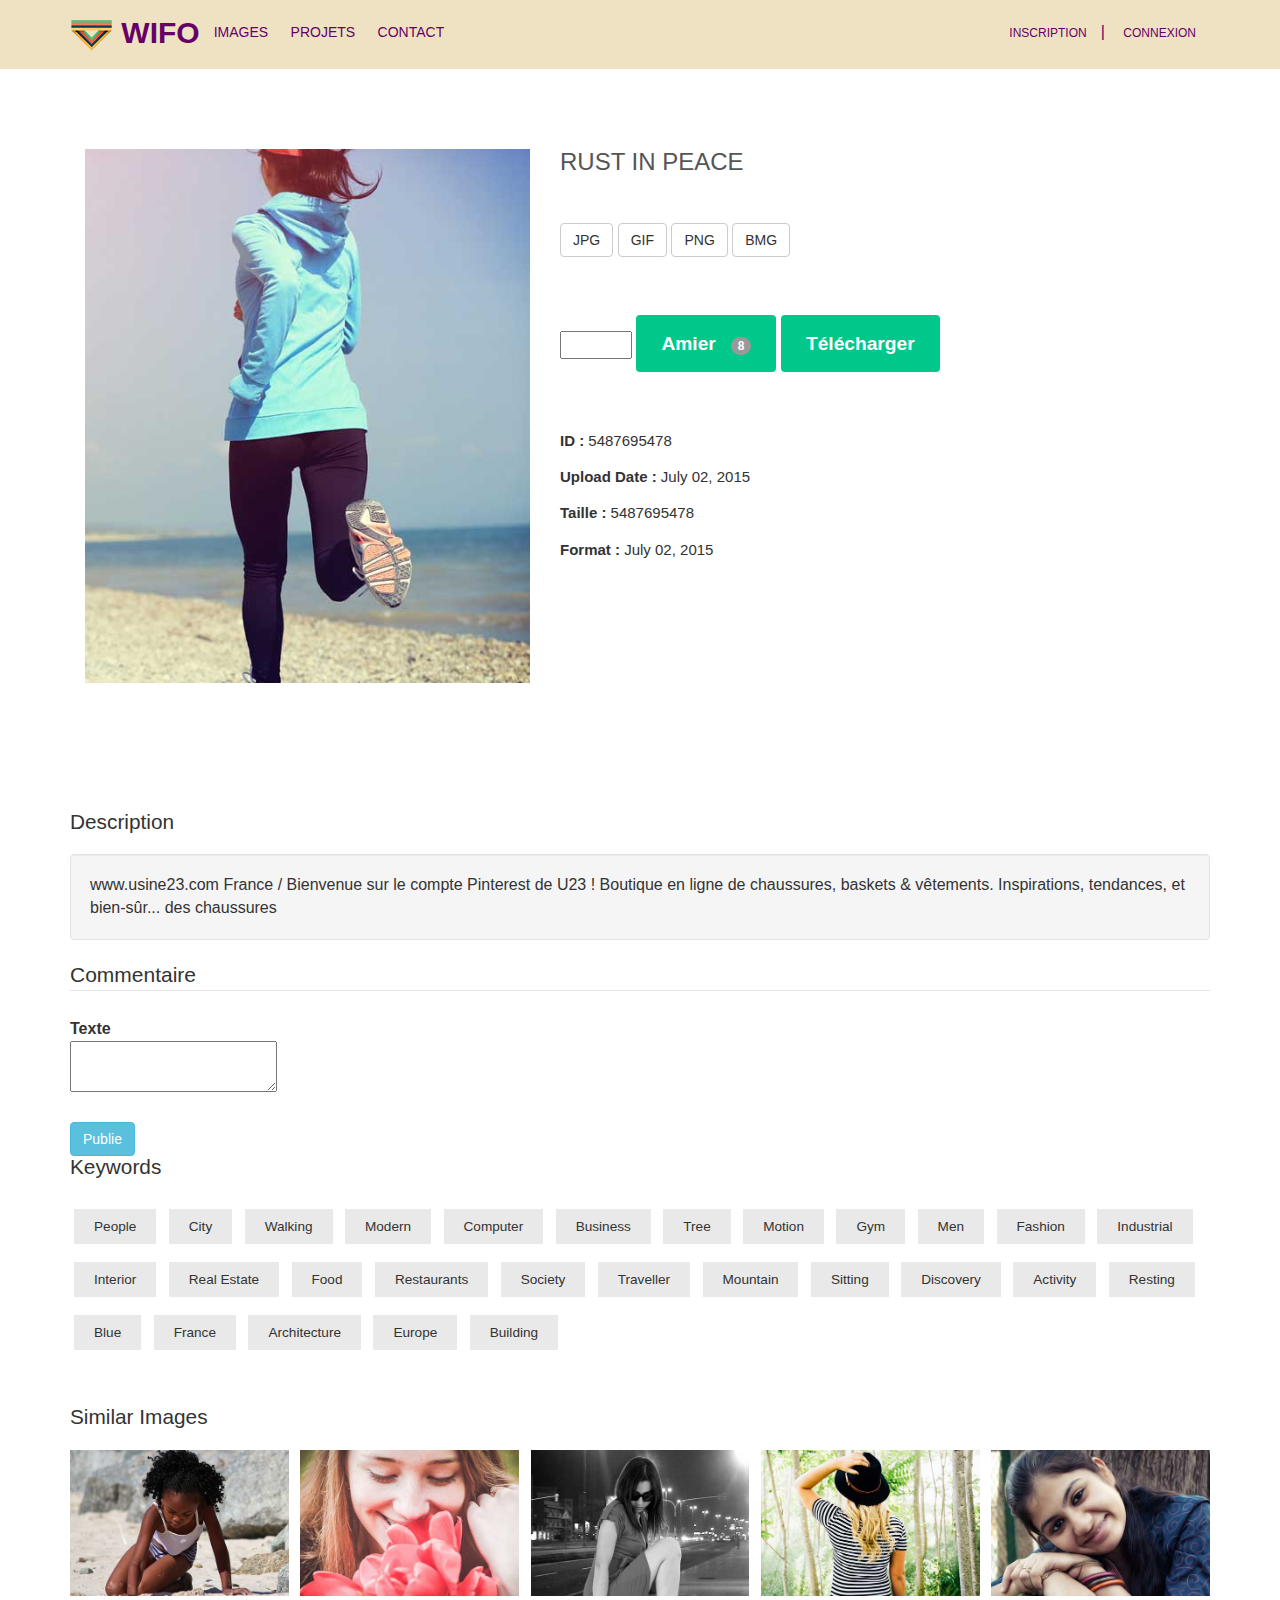
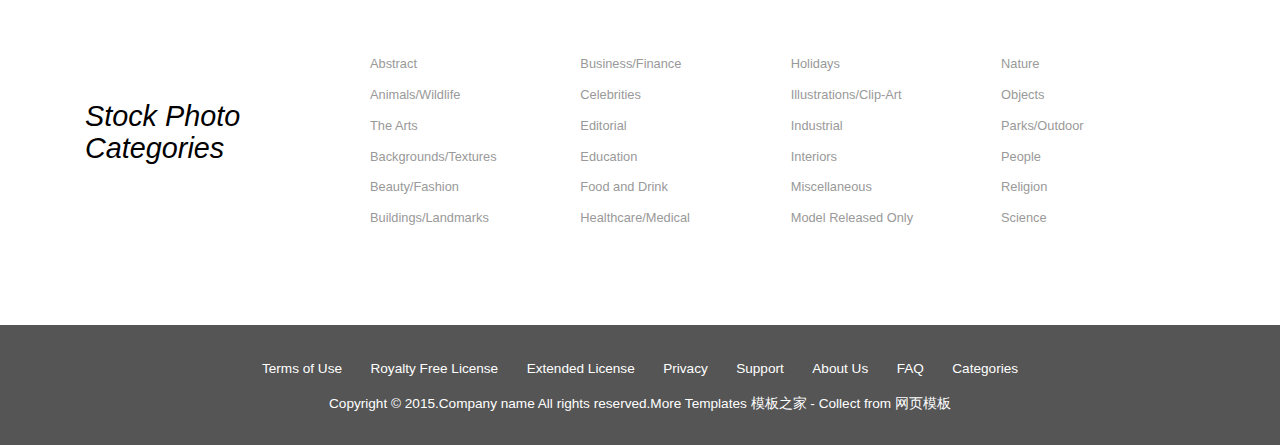
==== commit 07b51090: "Add files via upload" ====
--- a/single.html
+++ b/single.html
@@ -1,241 +1,259 @@
-<!DOCTYPE HTML>
-<html>
-<head>
-<title>Single</title>
-<meta name="viewport" content="width=device-width, initial-scale=1">
-<meta http-equiv="Content-Type" content="text/html; charset=utf-8" />
-<meta name="keywords" content="Photo-Hub Responsive web template, Bootstrap Web Templates, Flat Web Templates, Andriod Compatible web template,
-Smartphone Compatible web template, free webdesigns for Nokia, Samsung, LG, SonyErricsson, Motorola web design" />
-<script type="application/x-javascript"> addEventListener("load", function() { setTimeout(hideURLbar, 0); }, false); function hideURLbar(){ window.scrollTo(0,1); } </script>
-<link href="css/bootstrap.css" rel='stylesheet' type='text/css' />
-<!-- jQuery (necessary for Bootstrap's JavaScript plugins) -->
-<!-- Custom Theme files -->
-<link href="css/style.css" rel='stylesheet' type='text/css' />
-<!-- Custom Theme files -->
-<!--webfont-->
-
-<script type="text/javascript" src="js/jquery-1.11.1.min.js"></script>
-<script src="js/menu_jquery.js"></script>
-</head>
-<body>
-	<div class="header">
-			<div class="container">
-				 <div class="logo">
-			<h1><img src="images/logo-01.png"/><a href="index.html">	WIFO</a></h1>
-		 </div>
-
-		 <div class="top_left">
-			 <ul>
-			<li><a href="register.html">Images</a></li>
-						<li><a href="register.html">Projets</a></li>
-									<li><a href="register.html">Contact</a></li>
-		 </div>
-		 <div class="top_right">
-			 <ul>
-			<li><a href="register.html">Inscription</a></li>|
-			<li class="login" >
-				 <div id="loginContainer"><a href="#" id="loginButton"><span>Connexion</span></a>
-						<div id="loginBox">
-							<form id="loginForm">
-											<fieldset id="body">
-												<fieldset>
-																<label for="email">Email Address</label>
-																<input type="text" name="email" id="email">
-													</fieldset>
-													<fieldset>
-																	<label for="password">Password</label>
-																	<input type="password" name="password" id="password">
-													 </fieldset>
-													<input type="submit" id="login" value="Sign in">
-												<label for="checkbox"><input type="checkbox" id="checkbox"> <i>Remember me</i></label>
-										</fieldset>
-											 <span><a href="#">Forgot your password?</a></span>
-							 </form>
-								</div>
-						</div>
-				</li>
-			 </ul>
-			 </div>
-		 <div class="clearfix"></div>
-		</div>
-	</div>
-	<div class="single">
-		<div class="container">
-		   <div class="single_box1">
-			 <div class="col-sm-5 single_left">
-				<img src="images/single.jpg" class="img-responsive" alt=""/>
-			 </div>
-			 <div class="col-sm-7 col_6">
-				<ul class="size">
-					<h3>rust in peace</h3>
-
-					<li><a href="#">S</a></li>
-					<li><a href="#">M</a></li>
-					<li><a href="#">L</a></li>
-					<li><a href="#">XL</a></li>
-					<li><a href="#">2XL</a></li>
-					<li><a href="#">3XL</a></li>
-				</ul>
-				<a class="btn_3" href="price.html">Amier &ensp;<span class="badge badge-info">8</span></a>
-				<a class="btn_3" href="price.html">Télécharger</a>
-				<p class="movie_option"><strong>ID : </strong>5487695478</p>
-				<p class="movie_option"><strong>Upload Date : </strong>July 02, 2015</p>
-				<p class="movie_option"><strong>Taille : </strong>5487695478</p>
-				<p class="movie_option"><strong>Format : </strong>July 02, 2015</p>
-			</div>
-			<div class="clearfix"> </div>
-		  </div>
-			<div class="tags">
-				<h4 class="tag_head">Description</h4>
-<div class="well">
-				<div class="clearfix"> www.usine23.com France / Bienvenue sur le compte Pinterest de U23 ! Boutique en ligne de chaussures, baskets & vêtements. Inspirations, tendances, et bien-sûr... des chaussures </div>
-			 </ul>
-		 </div>
-			</div>
-
-
-
-			<form class="form-horizontal">
-	     <fieldset>
-	       <div id="legend" class="">
-	         <legend class="">Commentaire</legend>
-	       </div>
-	     <div class="control-group">
-
-	           <!-- Textarea -->
-	           <label class="control-label">Texte</label>
-	           <div class="controls">
-	             <div class="textarea">
-	                   <textarea type="" class=""> </textarea>
-	             </div>
-	           </div>
-	         </div>
-	     <div class="control-group">
-	           <label class="control-label"></label>
-
-	           <!-- Button -->
-	           <div class="controls">
-	             <button class="btn btn-info">Publie</button>
-	           </div>
-	         </div>
-
-	     </fieldset>
-	   </form>
-
-
-
-
-
-
-		   <h4 class="tag_head">Keywords</h4>
-	         <ul class="tags_links">
-				<li><a href="#">People</a></li>
-				<li><a href="#">City</a></li>
-				<li><a href="#">Walking</a></li>
-				<li><a href="#">Modern</a></li>
-				<li><a href="#">Computer</a></li>
-				<li><a href="#">Business</a></li>
-				<li><a href="#">Tree</a></li>
-				<li><a href="#">Motion</a></li>
-				<li><a href="#">Gym</a></li>
-				<li><a href="#">Men</a></li>
-				<li><a href="#">Fashion</a></li>
-				<li><a href="#">Industrial</a></li>
-				<li><a href="#">Interior</a></li>
-				<li><a href="#">Real Estate</a></li>
-				<li><a href="#">Food</a></li>
-		        <li><a href="#">Restaurants</a></li>
-				<li><a href="#">Society</a></li>
-				<li><a href="#">Traveller</a></li>
-				<li><a href="#">Mountain</a></li>
-				<li><a href="#">Sitting</a></li>
-				<li><a href="#">Discovery</a></li>
-				<li><a href="#">Activity</a></li>
-				<li><a href="#">Resting</a></li>
-				<li><a href="#">Blue</a></li>
-				<li><a href="#">France</a></li>
-				<li><a href="#">Architecture</a></li>
-				<li><a href="#">Europe</a></li>
-				<li><a href="#">Building</a></li>
-			 </ul>
-			<div class="tags">
-	    	<h4 class="tag_head">Similar Images</h4>
-	         <ul class="tags_images">
-				<li><a href="#"><img src="images/pic40.jpg" class="img-responsive" alt=""/></a></li>
-				<li><a href="#"><img src="images/pic41.jpg" class="img-responsive" alt=""/></a></li>
-				<li><a href="#"><img src="images/pic42.jpg" class="img-responsive" alt=""/></a></li>
-				<li><a href="#"><img src="images/pic43.jpg" class="img-responsive" alt=""/></a></li>
-				<li class="last"><a href="#"><img src="images/pic39.jpg" class="img-responsive" alt=""/></a></li>
-				<div class="clearfix"> </div>
-			 </ul>
-			</div>
-	    </div>
-	</div>
-	<div class="grid_2">
-		<div class="container">
-			<div class="col-md-3 col_2">
-				<h3>Stock Photo<br>Categories</h3>
-			</div>
-			<div class="col-md-9 col_5">
-				<div class="col_1_of_5 span_1_of_5">
-					<ul class="list1">
-					    <li><a href="stock.html">Abstract</a></li>
-			            <li><a href="stock.html">Animals/Wildlife</a></li>
-			            <li><a href="stock.html">The Arts</a></li>
-			            <li><a href="stock.html">Backgrounds/Textures</a></li>
-			            <li><a href="stock.html">Beauty/Fashion</a></li>
-			            <li><a href="stock.html">Buildings/Landmarks</a></li>
-		            </ul>
-				</div>
-				<div class="col_1_of_5 span_1_of_5">
-					<ul class="list1">
-					    <li><a href="stock.html">Business/Finance</a></li>
-			            <li><a href="stock.html">Celebrities</a></li>
-			            <li><a href="stock.html">Editorial</a></li>
-			            <li><a href="stock.html">Education</a></li>
-			            <li><a href="stock.html">Food and Drink</a></li>
-			            <li><a href="stock.html">Healthcare/Medical</a></li>
-		            </ul>
-				</div>
-				<div class="col_1_of_5 span_1_of_5">
-					<ul class="list1">
-					    <li><a href="stock.html">Holidays</a></li>
-			            <li><a href="stock.html">Illustrations/Clip-Art</a></li>
-			            <li><a href="stock.html">Industrial</a></li>
-			            <li><a href="stock.html">Interiors</a></li>
-			            <li><a href="stock.html">Miscellaneous</a></li>
-			            <li><a href="stock.html">Model Released Only</a></li>
-		            </ul>
-				</div>
-				<div class="col_1_of_5 span_1_of_5">
-					<ul class="list1">
-					    <li><a href="stock.html">Nature</a></li>
-			            <li><a href="stock.html">Objects</a></li>
-			            <li><a href="stock.html">Parks/Outdoor</a></li>
-			            <li><a href="stock.html">People</a></li>
-			            <li><a href="stock.html">Religion</a></li>
-			            <li><a href="stock.html">Science</a></li>
-		            </ul>
-				</div>
-				<div class="clearfix"></div>
-			</div>
-			<div class="clearfix"> </div>
-		</div>
-	</div>
-	<div class="grid_3">
-	  <div class="container">
-	  	 <ul id="footer-links">
-			<li><a href="#">Terms of Use</a></li>
-			<li><a href="#">Royalty Free License</a></li>
-			<li><a href="#">Extended License</a></li>
-			<li><a href="#">Privacy</a></li>
-			<li><a href="support.html">Support</a></li>
-			<li><a href="about.html">About Us</a></li>
-			<li><a href="faq.html">FAQ</a></li>
-			<li><a href="#">Categories</a></li>
-         </ul>
-         <p>Copyright &copy; 2015.Company name All rights reserved.More Templates <a href="http://www.cssmoban.com/" target="_blank" title="模板之家">模板之家</a> - Collect from <a href="http://www.cssmoban.com/" title="网页模板" target="_blank">网页模板</a></p>
-	  </div>
-	</div>
-</body>
-</html>
+<!DOCTYPE HTML>
+<html>
+<head>
+<title>Single</title>
+<meta name="viewport" content="width=device-width, initial-scale=1">
+<meta http-equiv="Content-Type" content="text/html; charset=utf-8" />
+<meta name="keywords" content="" />
+<link href="css/bootstrap.css" rel='stylesheet' type='text/css' />
+<script type="application/x-javascript"> addEventListener("load", function() { setTimeout(hideURLbar, 0); }, false); function hideURLbar(){ window.scrollTo(0,1); } </script>
+
+<!-- jQuery (necessary for Bootstrap's JavaScript plugins) -->
+<!-- Custom Theme files -->
+<link href="css/style.css" rel='stylesheet' type='text/css' />
+<!-- Custom Theme files -->
+
+<!--noter par les etoiles-->
+<script src="http://libs.baidu.com/jquery/1.10.2/jquery.min.js"></script>
+<link rel="stylesheet" href="css/star-rating.css" media="all" type="text/css"/>
+<script src="js/star-rating.js" type="text/javascript"></script>
+
+
+<script type="text/javascript">
+					$(document).ready(function(){
+							$("#comment").rating();
+							$("#comment").rating({'size':'sm'});
+					});
+
+</script>
+
+<!--end-->
+
+<script type="text/javascript" src="js/jquery-1.11.1.min.js"></script>
+<script src="js/menu_jquery.js"></script>
+</head>
+<body>
+	<div class="header">
+			<div class="container">
+				 <div class="logo">
+			<h1><img src="images/logo-01.png"/><a href="index.html">	WIFO</a></h1>
+		 </div>
+
+		 <div class="top_left">
+			 <ul>
+			<li><a href="register.html">Images</a></li>
+						<li><a href="register.html">Projets</a></li>
+									<li><a href="register.html">Contact</a></li>
+		 </div>
+		 <div class="top_right">
+			 <ul>
+			<li><a href="register.html">Inscription</a></li>|
+			<li class="login" >
+				 <div id="loginContainer"><a href="#" id="loginButton"><span>Connexion</span></a>
+						<div id="loginBox">
+							<form id="loginForm">
+											<fieldset id="body">
+												<fieldset>
+																<label for="email">Email Address</label>
+																<input type="text" name="email" id="email">
+													</fieldset>
+													<fieldset>
+																	<label for="password">Password</label>
+																	<input type="password" name="password" id="password">
+													 </fieldset>
+													<input type="submit" id="login" value="Sign in">
+												<label for="checkbox"><input type="checkbox" id="checkbox"> <i>Remember me</i></label>
+										</fieldset>
+											 <span><a href="#">Forgot your password?</a></span>
+							 </form>
+								</div>
+						</div>
+				</li>
+			 </ul>
+			 </div>
+		 <div class="clearfix"></div>
+		</div>
+	</div>
+	<div class="single">
+		<div class="container">
+		   <div class="single_box1">
+			 <div class="col-sm-5 single_left">
+				<img src="images/single.jpg" class="img-responsive" alt=""/>
+			 </div>
+			 <div class="col-sm-7 col_6_right">
+				<ul class="size">
+					<h3>rust in peace</h3>
+	 				<button class="btn btn-default" type="radio" href="#">JPG</button>
+					<button class="btn btn-default" type="radio" href="#">GIF</button>
+					<button class="btn btn-default" type="radio" href="#">PNG</button>
+					<button class="btn btn-default" type="radio" href="#">BMG</button>
+				</ul>
+
+				<input id="comment" type="number" class="rating" min=0 max=5 step=0.5 data-size="xs" >
+
+
+				<a class="btn_3" href="price.html">Amier &ensp;<span class="badge badge-info">8</span></a>
+				<a class="btn_3" href="price.html">Télécharger</a>
+				<p class="movie_option"><strong>ID : </strong>5487695478</p>
+				<p class="movie_option"><strong>Upload Date : </strong>July 02, 2015</p>
+				<p class="movie_option"><strong>Taille : </strong>5487695478</p>
+				<p class="movie_option"><strong>Format : </strong>July 02, 2015</p>
+			</div>
+			<div class="clearfix"> </div>
+		  </div>
+			<div class="tags">
+				<h4 class="tag_head">Description</h4>
+<div class="well">
+				<div class="clearfix"> www.usine23.com France / Bienvenue sur le compte Pinterest de U23 ! Boutique en ligne de chaussures, baskets & vêtements. Inspirations, tendances, et bien-sûr... des chaussures </div>
+			 </ul>
+		 </div>
+			</div>
+
+
+
+			<form class="form-horizontal">
+	     <fieldset>
+	       <div id="legend" class="">
+	         <legend class="">Commentaire</legend>
+	       </div>
+	     <div class="control-group">
+
+	           <!-- Textarea -->
+	           <label class="control-label">Texte</label>
+	           <div class="controls">
+	             <div class="textarea">
+	                   <textarea type="" class=""> </textarea>
+	             </div>
+	           </div>
+	         </div>
+	     <div class="control-group">
+	           <label class="control-label"></label>
+
+	           <!-- Button -->
+	           <div class="controls">
+	             <button class="btn btn-info">Publie</button>
+	           </div>
+	         </div>
+
+	     </fieldset>
+	   </form>
+
+
+
+
+
+
+		   <h4 class="tag_head">Keywords</h4>
+	         <ul class="tags_links">
+				<li><a href="#">People</a></li>
+				<li><a href="#">City</a></li>
+				<li><a href="#">Walking</a></li>
+				<li><a href="#">Modern</a></li>
+				<li><a href="#">Computer</a></li>
+				<li><a href="#">Business</a></li>
+				<li><a href="#">Tree</a></li>
+				<li><a href="#">Motion</a></li>
+				<li><a href="#">Gym</a></li>
+				<li><a href="#">Men</a></li>
+				<li><a href="#">Fashion</a></li>
+				<li><a href="#">Industrial</a></li>
+				<li><a href="#">Interior</a></li>
+				<li><a href="#">Real Estate</a></li>
+				<li><a href="#">Food</a></li>
+		        <li><a href="#">Restaurants</a></li>
+				<li><a href="#">Society</a></li>
+				<li><a href="#">Traveller</a></li>
+				<li><a href="#">Mountain</a></li>
+				<li><a href="#">Sitting</a></li>
+				<li><a href="#">Discovery</a></li>
+				<li><a href="#">Activity</a></li>
+				<li><a href="#">Resting</a></li>
+				<li><a href="#">Blue</a></li>
+				<li><a href="#">France</a></li>
+				<li><a href="#">Architecture</a></li>
+				<li><a href="#">Europe</a></li>
+				<li><a href="#">Building</a></li>
+			 </ul>
+			<div class="tags">
+	    	<h4 class="tag_head">Similar Images</h4>
+	         <ul class="tags_images">
+				<li><a href="#"><img src="images/pic40.jpg" class="img-responsive" alt=""/></a></li>
+				<li><a href="#"><img src="images/pic41.jpg" class="img-responsive" alt=""/></a></li>
+				<li><a href="#"><img src="images/pic42.jpg" class="img-responsive" alt=""/></a></li>
+				<li><a href="#"><img src="images/pic43.jpg" class="img-responsive" alt=""/></a></li>
+				<li class="last"><a href="#"><img src="images/pic39.jpg" class="img-responsive" alt=""/></a></li>
+				<div class="clearfix"> </div>
+			 </ul>
+			</div>
+	    </div>
+	</div>
+	<div class="grid_2">
+		<div class="container">
+			<div class="col-md-3 col_2">
+				<h3>Stock Photo<br>Categories</h3>
+			</div>
+			<div class="col-md-9 col_5">
+				<div class="col_1_of_5 span_1_of_5">
+					<ul class="list1">
+					    <li><a href="stock.html">Abstract</a></li>
+			            <li><a href="stock.html">Animals/Wildlife</a></li>
+			            <li><a href="stock.html">The Arts</a></li>
+			            <li><a href="stock.html">Backgrounds/Textures</a></li>
+			            <li><a href="stock.html">Beauty/Fashion</a></li>
+			            <li><a href="stock.html">Buildings/Landmarks</a></li>
+		            </ul>
+				</div>
+				<div class="col_1_of_5 span_1_of_5">
+					<ul class="list1">
+					    <li><a href="stock.html">Business/Finance</a></li>
+			            <li><a href="stock.html">Celebrities</a></li>
+			            <li><a href="stock.html">Editorial</a></li>
+			            <li><a href="stock.html">Education</a></li>
+			            <li><a href="stock.html">Food and Drink</a></li>
+			            <li><a href="stock.html">Healthcare/Medical</a></li>
+		            </ul>
+				</div>
+				<div class="col_1_of_5 span_1_of_5">
+					<ul class="list1">
+					    <li><a href="stock.html">Holidays</a></li>
+			            <li><a href="stock.html">Illustrations/Clip-Art</a></li>
+			            <li><a href="stock.html">Industrial</a></li>
+			            <li><a href="stock.html">Interiors</a></li>
+			            <li><a href="stock.html">Miscellaneous</a></li>
+			            <li><a href="stock.html">Model Released Only</a></li>
+		            </ul>
+				</div>
+				<div class="col_1_of_5 span_1_of_5">
+					<ul class="list1">
+					    <li><a href="stock.html">Nature</a></li>
+			            <li><a href="stock.html">Objects</a></li>
+			            <li><a href="stock.html">Parks/Outdoor</a></li>
+			            <li><a href="stock.html">People</a></li>
+			            <li><a href="stock.html">Religion</a></li>
+			            <li><a href="stock.html">Science</a></li>
+		            </ul>
+				</div>
+				<div class="clearfix"></div>
+			</div>
+			<div class="clearfix"> </div>
+		</div>
+	</div>
+	<div class="grid_3">
+	  <div class="container">
+	  	 <ul id="footer-links">
+			<li><a href="#">Terms of Use</a></li>
+			<li><a href="#">Royalty Free License</a></li>
+			<li><a href="#">Extended License</a></li>
+			<li><a href="#">Privacy</a></li>
+			<li><a href="support.html">Support</a></li>
+			<li><a href="about.html">About Us</a></li>
+			<li><a href="faq.html">FAQ</a></li>
+			<li><a href="#">Categories</a></li>
+         </ul>
+         <p>Copyright &copy; 2015.Company name All rights reserved.More Templates <a href="http://www.cssmoban.com/" target="_blank" title="模板之家">模板之家</a> - Collect from <a href="http://www.cssmoban.com/" title="网页模板" target="_blank">网页模板</a></p>
+	  </div>
+	</div>
+</body>
+
+
+</html>
